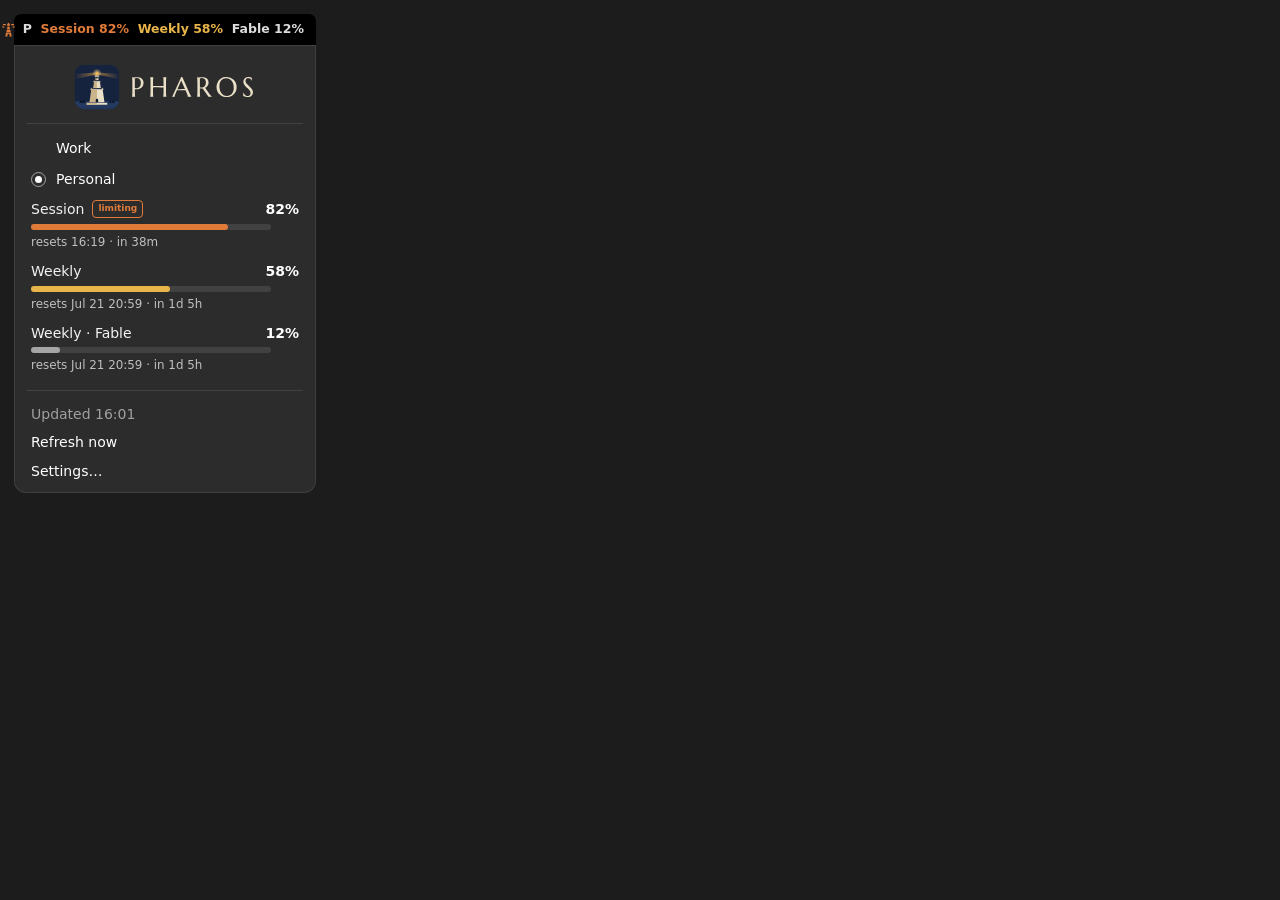
==== docs/menu-mock.html @ 7f9cd4cf "Repaint on threshold changes; draw the menu for the docs Thresholds only decide which state a percen" ====
<!DOCTYPE html>
<html lang="en">
<head>
<meta charset="utf-8">
<title>Pharos menu — illustration source</title>
<!--
  Source for docs/pharos-menu.png. This is a drawing of the menu, not a
  screen capture: a real one would only ever show one account's usage at
  one moment, and the states worth explaining (clear / caution / full beam)
  rarely coincide. Measurements below are copied from stylesheet.css and
  lib/meter.js so the drawing stays faithful — update them together.

  Re-render after editing:
    chromium --headless --hide-scrollbars --window-size=360,660 \
      --force-device-scale-factor=2 --screenshot=pharos-menu.png menu-mock.html
  then crop to the card with the trim step in the same commit's notes.
-->
<style>
  * { box-sizing: border-box; margin: 0; }
  body {
    background: #1c1c1c;      /* stand-in for the desktop behind the panel */
    padding: 14px;
    font: 14px/1.35 'Cantarell', 'Ubuntu', 'DejaVu Sans', sans-serif;
    color: #fff;
    -webkit-font-smoothing: antialiased;
  }
  .wrap { width: 302px; }

  /* the GNOME top bar strip, cropped to the Pharos indicator */
  .topbar {
    background: #000; border-radius: 7px 7px 0 0;
    padding: 7px 12px; display: flex; align-items: center; gap: 7px;
    justify-content: flex-end; font-size: 12.5px; font-weight: 700;
    color: #dcdcdc;
  }
  .topbar img { width: 15px; height: 15px; display: block; }

  /* the popover */
  .menu {
    background: #2c2c2c; border: 1px solid rgba(255,255,255,.09);
    border-radius: 0 0 12px 12px; padding: 10px 0 6px;
  }
  .logo { display: block; width: 190px; height: 54px; margin: 4px auto 2px; }
  .sep { height: 1px; background: rgba(255,255,255,.10); margin: 9px 12px; }

  .row { padding: 6px 16px; font-size: 14px; }
  .acct { display: flex; align-items: center; gap: 10px; }
  .radio {
    width: 15px; height: 15px; border-radius: 50%;
    border: 1px solid rgba(255,255,255,.55); flex: none;
    display: flex; align-items: center; justify-content: center;
  }
  .radio i { width: 7px; height: 7px; border-radius: 50%; background: #fff; }
  .acct.off { padding-left: 41px; }   /* aligns label with the radio rows */

  /* one usage window — mirrors lib/meter.js */
  .meter { padding: 5px 16px 7px; }
  .mhead { display: flex; align-items: center; gap: 8px; }
  .mname { color: #f2f2f2; }
  .chip {
    font-size: 9px; font-weight: 700; border-radius: 4px;
    padding: 1px 5px; line-height: 1.5;
  }
  .mpct { margin-left: auto; font-weight: 700; font-variant-numeric: tabular-nums; }
  .track {
    width: 240px; height: 6px; border-radius: 4px; margin-top: 5px;
    background: rgba(127,127,127,.25);
  }
  .fill { height: 6px; border-radius: 4px; }
  .reset { font-size: 11.9px; opacity: .7; margin-top: 4px; }

  .foot { padding: 5px 16px; font-size: 14px; }
  .muted { color: rgba(255,255,255,.55); }
</style>
</head>
<body>
<div class="wrap">

  <div class="topbar">
    <img src="pharos-state-warning.svg" alt="">
    <span>P&nbsp;&nbsp;<span style="color:#E07B39">Session&nbsp;82%</span>&nbsp;&nbsp;<span style="color:#E8B54A">Weekly&nbsp;58%</span>&nbsp;&nbsp;Fable&nbsp;12%</span>
  </div>

  <div class="menu">
    <img class="logo" src="pharos-logo-dark.svg" alt="Pharos">
    <div class="sep"></div>

    <div class="row acct off">Work</div>
    <div class="row acct"><span class="radio"><i></i></span>Personal</div>

    <div class="meter">
      <div class="mhead">
        <span class="mname">Session</span>
        <span class="chip" style="color:#E07B39;border:1px solid #E07B39">limiting</span>
        <span class="mpct">82%</span>
      </div>
      <div class="track"><div class="fill" style="width:197px;background:#E07B39"></div></div>
      <div class="reset">resets 16:19 · in 38m</div>
    </div>

    <div class="meter">
      <div class="mhead">
        <span class="mname">Weekly</span>
        <span class="mpct">58%</span>
      </div>
      <div class="track"><div class="fill" style="width:139px;background:#E8B54A"></div></div>
      <div class="reset">resets Jul 21 20:59 · in 1d 5h</div>
    </div>

    <div class="meter">
      <div class="mhead">
        <span class="mname">Weekly · Fable</span>
        <span class="mpct">12%</span>
      </div>
      <div class="track"><div class="fill" style="width:29px;background:rgba(190,190,190,.8)"></div></div>
      <div class="reset">resets Jul 21 20:59 · in 1d 5h</div>
    </div>

    <div class="sep"></div>
    <div class="foot muted">Updated 16:01</div>
    <div class="foot">Refresh now</div>
    <div class="foot">Settings…</div>
  </div>

</div>
</body>
</html>
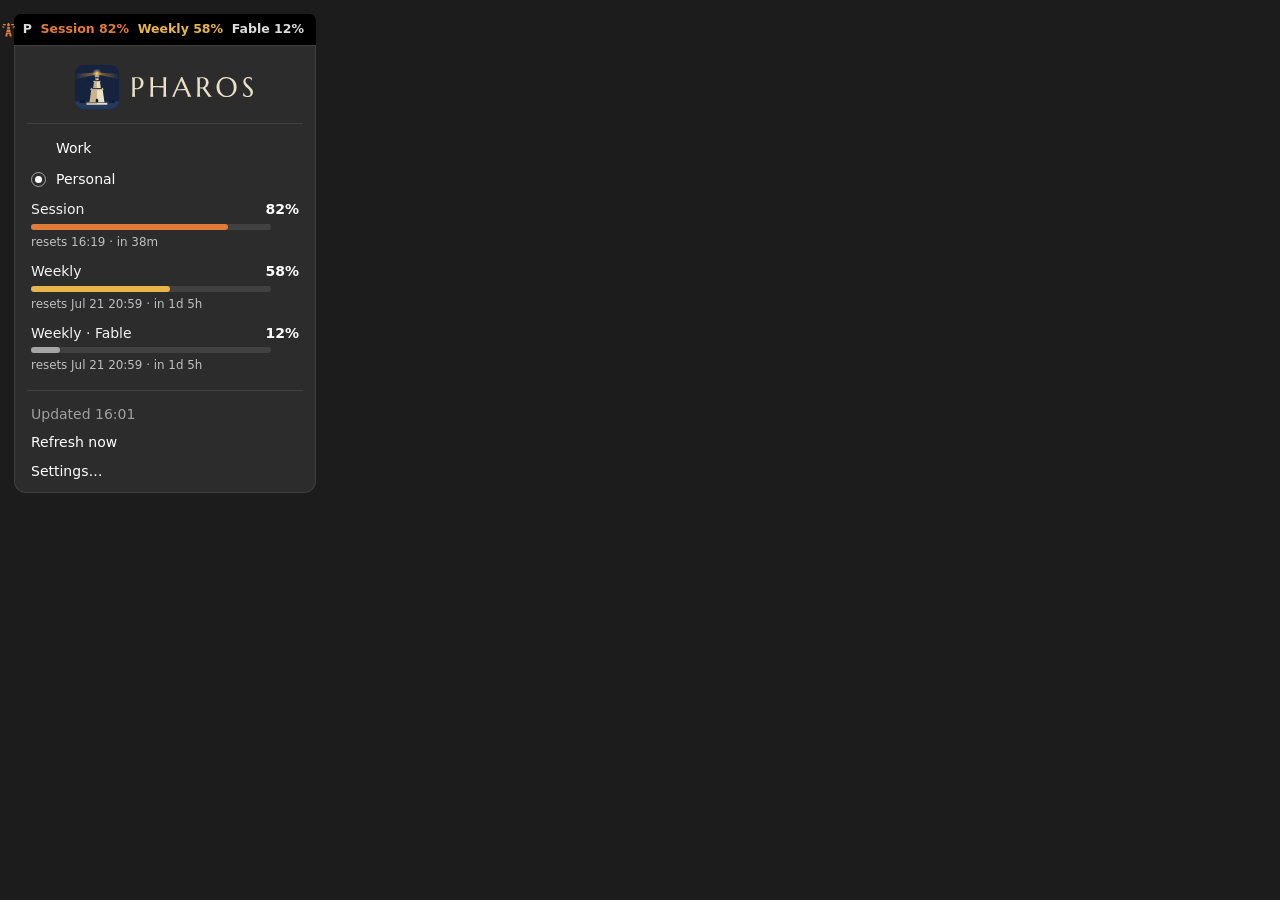
==== commit 1df9ea68: "Remove the "limiting" badge The badge rendered the API's is_active flag, and neither the label nor t" ====
--- a/docs/menu-mock.html
+++ b/docs/menu-mock.html
@@ -57,10 +57,6 @@
   .meter { padding: 5px 16px 7px; }
   .mhead { display: flex; align-items: center; gap: 8px; }
   .mname { color: #f2f2f2; }
-  .chip {
-    font-size: 9px; font-weight: 700; border-radius: 4px;
-    padding: 1px 5px; line-height: 1.5;
-  }
   .mpct { margin-left: auto; font-weight: 700; font-variant-numeric: tabular-nums; }
   .track {
     width: 240px; height: 6px; border-radius: 4px; margin-top: 5px;
@@ -91,7 +87,6 @@
     <div class="meter">
       <div class="mhead">
         <span class="mname">Session</span>
-        <span class="chip" style="color:#E07B39;border:1px solid #E07B39">limiting</span>
         <span class="mpct">82%</span>
       </div>
       <div class="track"><div class="fill" style="width:197px;background:#E07B39"></div></div>
